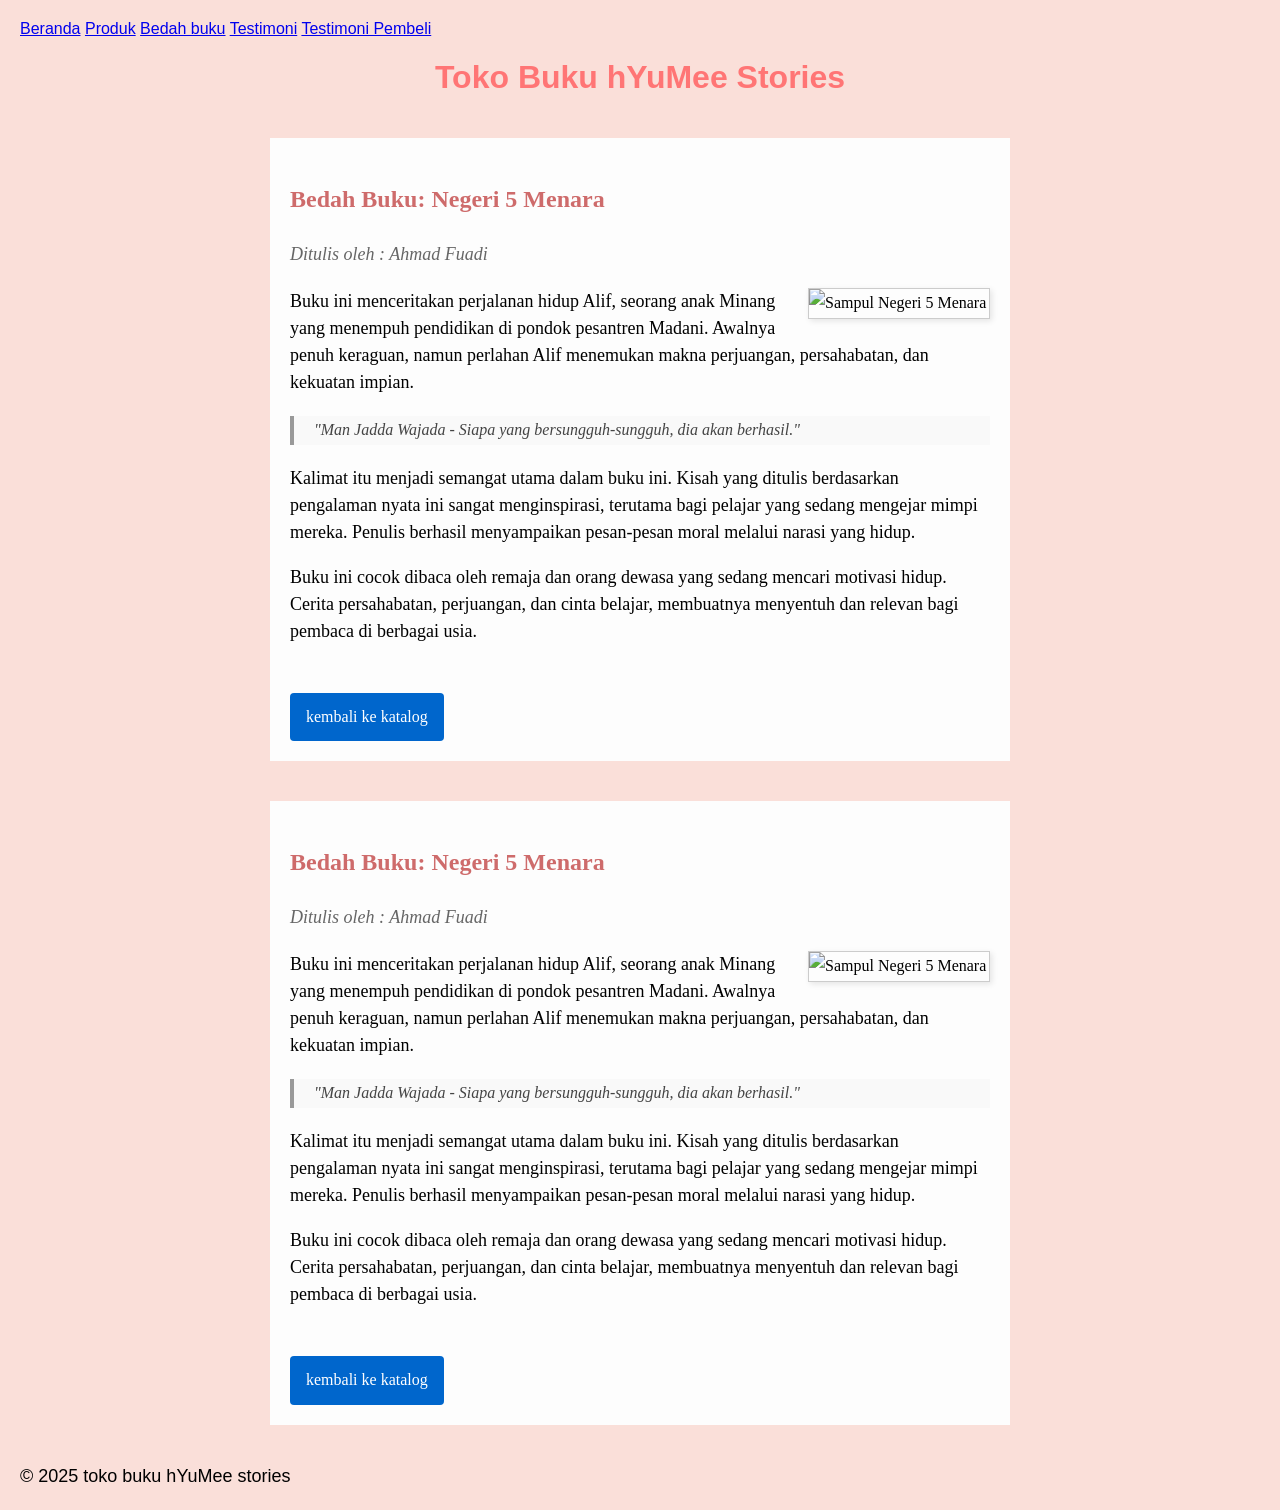
==== bedah-buku.html @ f47135f9 "Add files via upload" ====
<!DOCTYPE html>
<html lang="id">
<head>
<meta charset="UTF-8">
<meta name="viewport" content="width=device-width, initial-scale=1.0">
<title>Profil Usaha Buku</title>
<link rel="stylesheet" href="style.css" />
</head>
<body>
    <nav> 
        <a href="index.html"> Beranda</a>
        <a href="produk.html"> Produk</a>
        <a href="bedah-buku.html">Bedah buku</a>
        <a href="testimoni.html">Testimoni</a>
        <a href="tampil-testimoni.html"> Testimoni Pembeli</a>
    </nav>
    <h1> Toko Buku hYuMee Stories</h1>
    <section class="daftar-produk">
    <main class="artikel">
        <h2> Bedah Buku: Negeri 5 Menara</h2>
        <p class="penulis"> Ditulis oleh : Ahmad Fuadi</p>
        <img src="images/9789792248616_negeri-5-menara-_cu-cover-baru_.avif" alt="Sampul Negeri 5 Menara" class="sampul">
        <p>
            Buku ini menceritakan perjalanan hidup Alif, seorang anak Minang yang menempuh pendidikan di pondok pesantren Madani. 
            Awalnya penuh keraguan, namun perlahan Alif menemukan makna perjuangan, persahabatan, dan kekuatan impian.
        </p>
        <blockquote>

            "Man Jadda Wajada - Siapa yang bersungguh-sungguh, dia akan berhasil." 
        </blockquote>

        <p> 
            Kalimat itu menjadi semangat utama dalam buku ini. Kisah yang ditulis berdasarkan pengalaman nyata ini sangat menginspirasi,  terutama bagi pelajar yang sedang mengejar mimpi mereka. Penulis berhasil menyampaikan pesan-pesan moral melalui narasi yang hidup.
        </p>

        <p> 
            Buku ini cocok dibaca oleh remaja dan orang dewasa yang sedang mencari motivasi hidup. Cerita persahabatan, perjuangan, dan cinta belajar, membuatnya menyentuh dan relevan bagi pembaca di berbagai usia.
        </p>
        <a href="produk.html" class="btn-kembali"> kembali ke katalog</a>
    </main>
    </section>

    <section class="daftar-produk">
        <main class="artikel">
        <h2> Bedah Buku: Negeri 5 Menara</h2>
        <p class="penulis"> Ditulis oleh : Ahmad Fuadi</p>
        <img src="images/9789792248616_negeri-5-menara-_cu-cover-baru_.avif" alt="Sampul Negeri 5 Menara" class="sampul">
        <p>
            Buku ini menceritakan perjalanan hidup Alif, seorang anak Minang yang menempuh pendidikan di pondok pesantren Madani. 
            Awalnya penuh keraguan, namun perlahan Alif menemukan makna perjuangan, persahabatan, dan kekuatan impian.
        </p>
        <blockquote>

            "Man Jadda Wajada - Siapa yang bersungguh-sungguh, dia akan berhasil." 
        </blockquote>

        <p> 
            Kalimat itu menjadi semangat utama dalam buku ini. Kisah yang ditulis berdasarkan pengalaman nyata ini sangat menginspirasi,  terutama bagi pelajar yang sedang mengejar mimpi mereka. Penulis berhasil menyampaikan pesan-pesan moral melalui narasi yang hidup.
        </p>

        <p> 
            Buku ini cocok dibaca oleh remaja dan orang dewasa yang sedang mencari motivasi hidup. Cerita persahabatan, perjuangan, dan cinta belajar, membuatnya menyentuh dan relevan bagi pembaca di berbagai usia.
        </p>
        <a href="produk.html" class="btn-kembali"> kembali ke katalog</a>
    </main>
    </section>

    <footer> 
        <p>&copy; 2025 toko buku hYuMee stories</p>
    </footer>


    </body>
    </html>
---- style.css ----
body {
    background-color: oklch(92.411% 0.03101 32.397);
    font-family: arial, sans-serif;
    color: #000000;
    margin:20px;
}

h1 {
    color:#ff7575;
    text-align:center;
}

h2 { 
    color: rgb(206, 107, 107);
    text-align: left;
}

p { 
    font-size: 18px;
    text-align: left;
    line-height: 1.5;
}

.daftar-produk {
    display: flex;
    grid-template-columns: repeat(auto-fit,minmax(250px, 1fr));
    gap: 20px;
    padding: 20px;
}

.produk {
    background-color:#fff;
    border: 1px solid #ddd;
    padding: 15px;
    border-radius: 10px;
    text-align: center;
    box-shadow: 0 2px 6px rgba(0, 0, 0, 0.1);
}

.produk img {
    width: 150px;
    height: auto;
    border-radius: 5px;
    margin-bottom: 10px;
}

 .produk h2 {
    font-size: 20px;
    color: #2c3e50; 
 }

 .produk h3 {
    font-size: 16px;
    color: #2c3e50;
 }

 .harga {
    font-weight: bold;
    color: #27ae60;
 }

 .deskripsi {
    font-size: 14px;
    color: #555;
 }
 .artikel {
    max-width: 700px;
    margin: auto;
    padding: 20px;
    background-color: #fdfdfd;
    font-family: 'georgia' , serif;

    line-height: 1.8;
 }

 .artikel .penulis {
    font-style: italic;
    color: #666;
    margin-bottom: 20px;
 }

  .artikel .sampul {
    width:180px;
    float: right;
    margin: 0 0 20px 20px; 
    border: 1px solid #ccc;
    box-shadow: 2px 2px 6px rgba(0,0,0,0.1);
  }

  .artikel blockquote {
    font-style: italic;
    padding-left: 20px;
    margin: 20px 0;
    border-left: 4px solid #999;
    color: #444;
    background-color: #f9f9f9;
  }
.btn-kembali {
    display: inline-block;
    margin-top: 30px;
    padding: 10px 16px;
    background-color: #0066cc;
    color: white;
    text-decoration: none;
    border-radius: 4px;
}

.btn-kembali:hover {
    background-color: #004d99;
}

.formulir {
    max-width: 600px;
    margin: auto;
    padding: 20px;
    background-color: #fafafa;
    border-radius: 10px;
    box-shadow: 0 0 10px rgba(0,0,0,0.1);
}

form label {
    display: block;
    margin-top: 10px;
    font-weight: bold;
}

form input, form select, form textarea {
    width: 100%;
    padding: 8px;
    margin-top: 5px;
    margin-bottom: 15px;
    border-radius: 5px;
    border: 1px solid #ccc;
}

form button {
    background-color: #3498db;
    color: white;
    padding: 10px 15px;
    border: none;
    border-radius: 5px;
    cursor: pointer;
}

form button:hover {
    background-color: #2980b9;
}
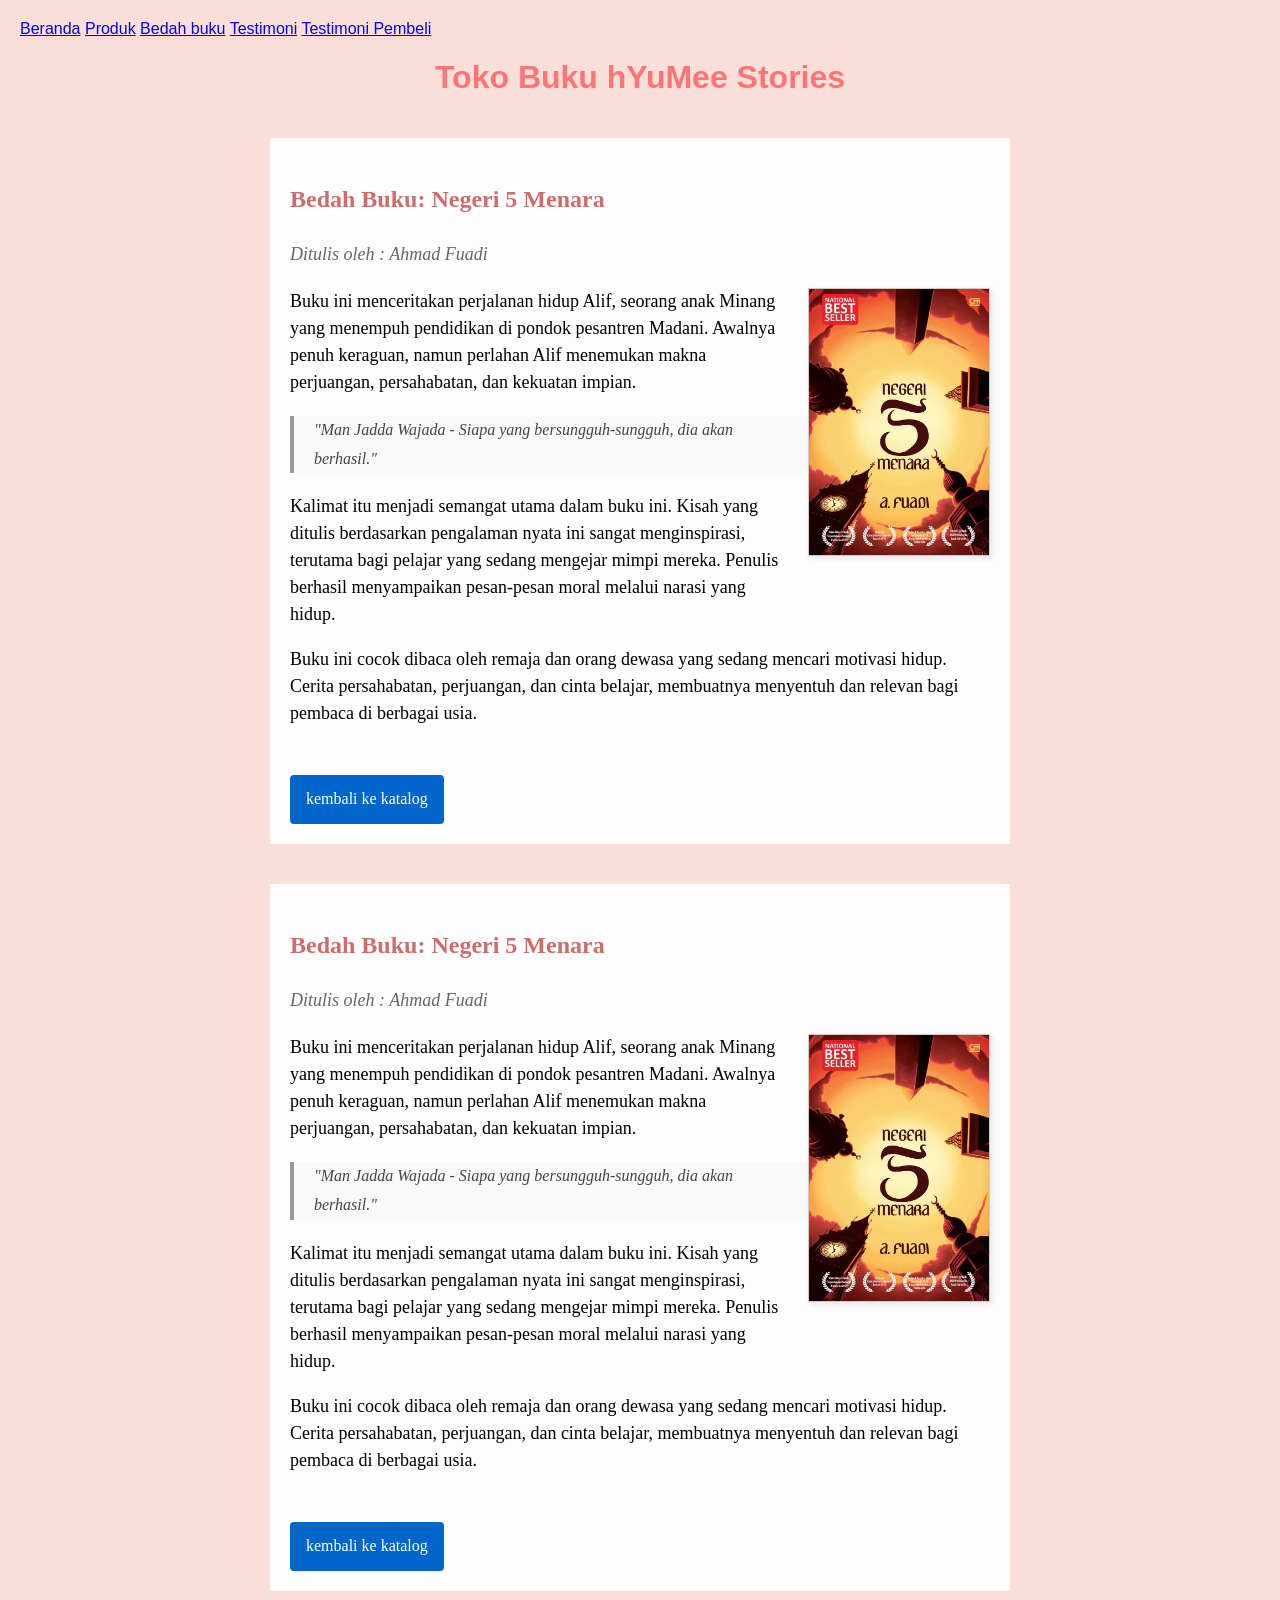
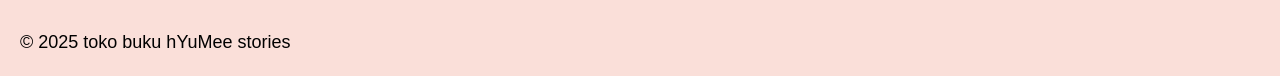
==== commit 07c1ce7f: "Update bedah-buku.html" ====
--- a/bedah-buku.html
+++ b/bedah-buku.html
@@ -19,7 +19,7 @@
     <main class="artikel">
         <h2> Bedah Buku: Negeri 5 Menara</h2>
         <p class="penulis"> Ditulis oleh : Ahmad Fuadi</p>
-        <img src="images/9789792248616_negeri-5-menara-_cu-cover-baru_.avif" alt="Sampul Negeri 5 Menara" class="sampul">
+        <img src="9789792248616_negeri-5-menara-_cu-cover-baru_.avif" alt="Sampul Negeri 5 Menara" class="sampul">
         <p>
             Buku ini menceritakan perjalanan hidup Alif, seorang anak Minang yang menempuh pendidikan di pondok pesantren Madani. 
             Awalnya penuh keraguan, namun perlahan Alif menemukan makna perjuangan, persahabatan, dan kekuatan impian.
@@ -44,7 +44,7 @@
         <main class="artikel">
         <h2> Bedah Buku: Negeri 5 Menara</h2>
         <p class="penulis"> Ditulis oleh : Ahmad Fuadi</p>
-        <img src="images/9789792248616_negeri-5-menara-_cu-cover-baru_.avif" alt="Sampul Negeri 5 Menara" class="sampul">
+        <img src="9789792248616_negeri-5-menara-_cu-cover-baru_.avif" alt="Sampul Negeri 5 Menara" class="sampul">
         <p>
             Buku ini menceritakan perjalanan hidup Alif, seorang anak Minang yang menempuh pendidikan di pondok pesantren Madani. 
             Awalnya penuh keraguan, namun perlahan Alif menemukan makna perjuangan, persahabatan, dan kekuatan impian.
@@ -71,4 +71,5 @@
 
 
     </body>
-    </html>+
+    </html>
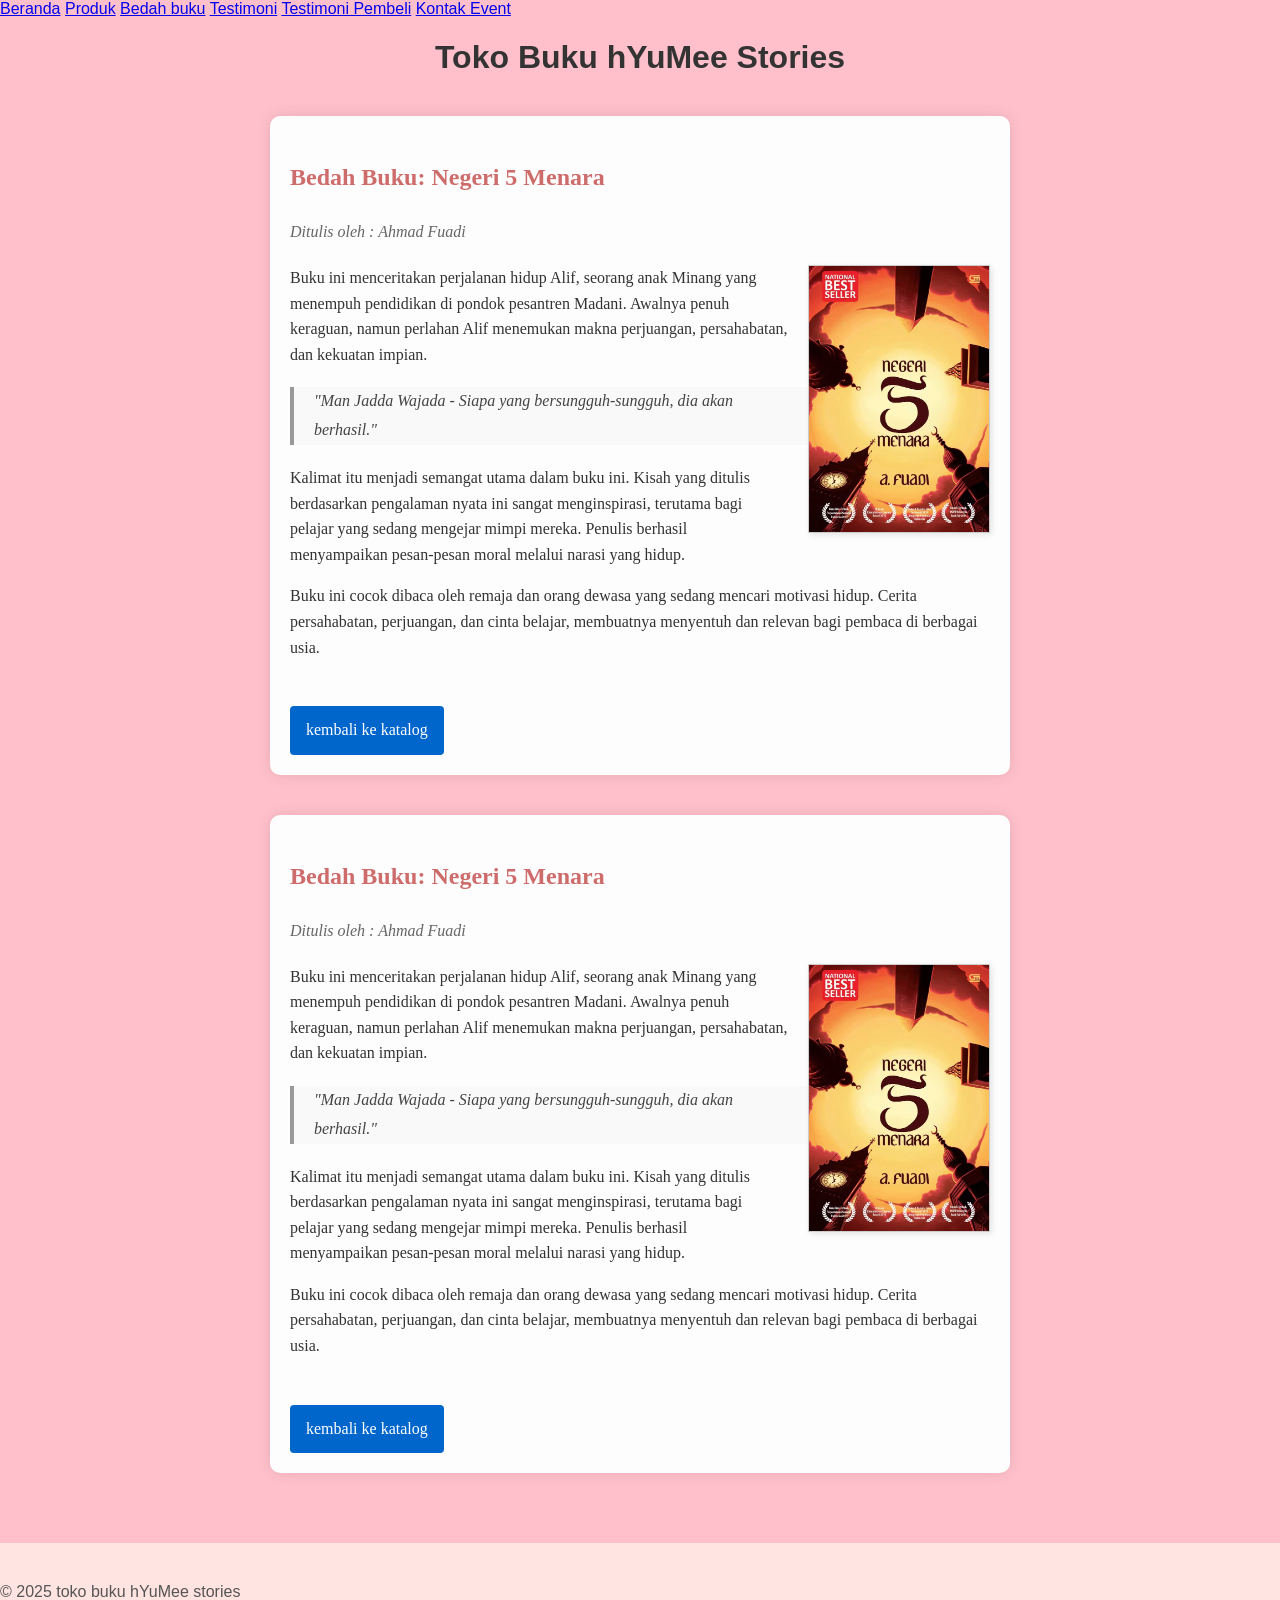
==== commit c8714362: "Update bedah-buku.html" ====
--- a/bedah-buku.html
+++ b/bedah-buku.html
@@ -13,6 +13,8 @@
         <a href="bedah-buku.html">Bedah buku</a>
         <a href="testimoni.html">Testimoni</a>
         <a href="tampil-testimoni.html"> Testimoni Pembeli</a>
+        <a href="kontak.html"> Kontak </a>
+        <a href="event.html"> Event </a>
     </nav>
     <h1> Toko Buku hYuMee Stories</h1>
     <section class="daftar-produk">
@@ -73,3 +75,4 @@
     </body>
 
     </html>
+
--- a/style.css
+++ b/style.css
@@ -144,4 +144,98 @@
 
 form button:hover {
     background-color: #2980b9;
-}+
+}
+/* style.css */
+
+body {
+  font-family: Arial, sans-serif;
+  margin: 0;
+  padding: 0;
+  background-color: #ffc0cb;
+  color: #333;
+}
+
+header {
+  background-color: #ff69b4; 
+  color: white;
+  padding: 20px 0;
+  text-align: center;
+}
+
+main {
+  max-width: 800px;
+  margin: 40px auto;
+  background-color: white;
+  padding: 30px;
+  border-radius: 10px;
+  box-shadow: 0 0 15px rgba(0,0,0,0.1);
+}
+
+h1 {
+  text-align: center;
+  margin-bottom: 20px;
+  color: #333;
+}
+
+p {
+  font-size: 16px;
+  line-height: 1.6;
+}
+
+.kontak-item {
+  margin: 15px 0;
+  display: flex;
+  align-items: center;
+  gap: 10px;
+}
+
+.kontak-item span {
+  font-weight: bold;
+  width: 120px;
+  display: inline-block;
+}
+
+.kontak-link {
+  color: #ff1493; /* link pink */
+  text-decoration: none;
+  transition: color 0.3s;
+}
+
+.kontak-link:hover {
+  color: #c71585; 
+}
+
+footer {
+  text-align: center;
+  margin-top: 50px;
+  padding: 20px 0;
+  background-color: #ffe4e1;
+  color: #555;
+  font-size: 14px;
+}
+.event-item {
+  background-color: white;
+  padding: 20px;
+  margin: 20px 0;
+  border-radius: 10px;
+  box-shadow: 0 0 10px rgba(0,0,0,0.1);
+}
+
+.event-item h2 {
+  color: #d6336c; 
+  margin-bottom: 10px;
+}
+
+.event-item .tanggal {
+  font-weight: bold;
+  color: #ff69b4;
+  margin-bottom: 10px;
+}
+
+.event-item .deskripsi {
+  font-size: 15px;
+  line-height: 1.5;
+  color: #333;
+}
+
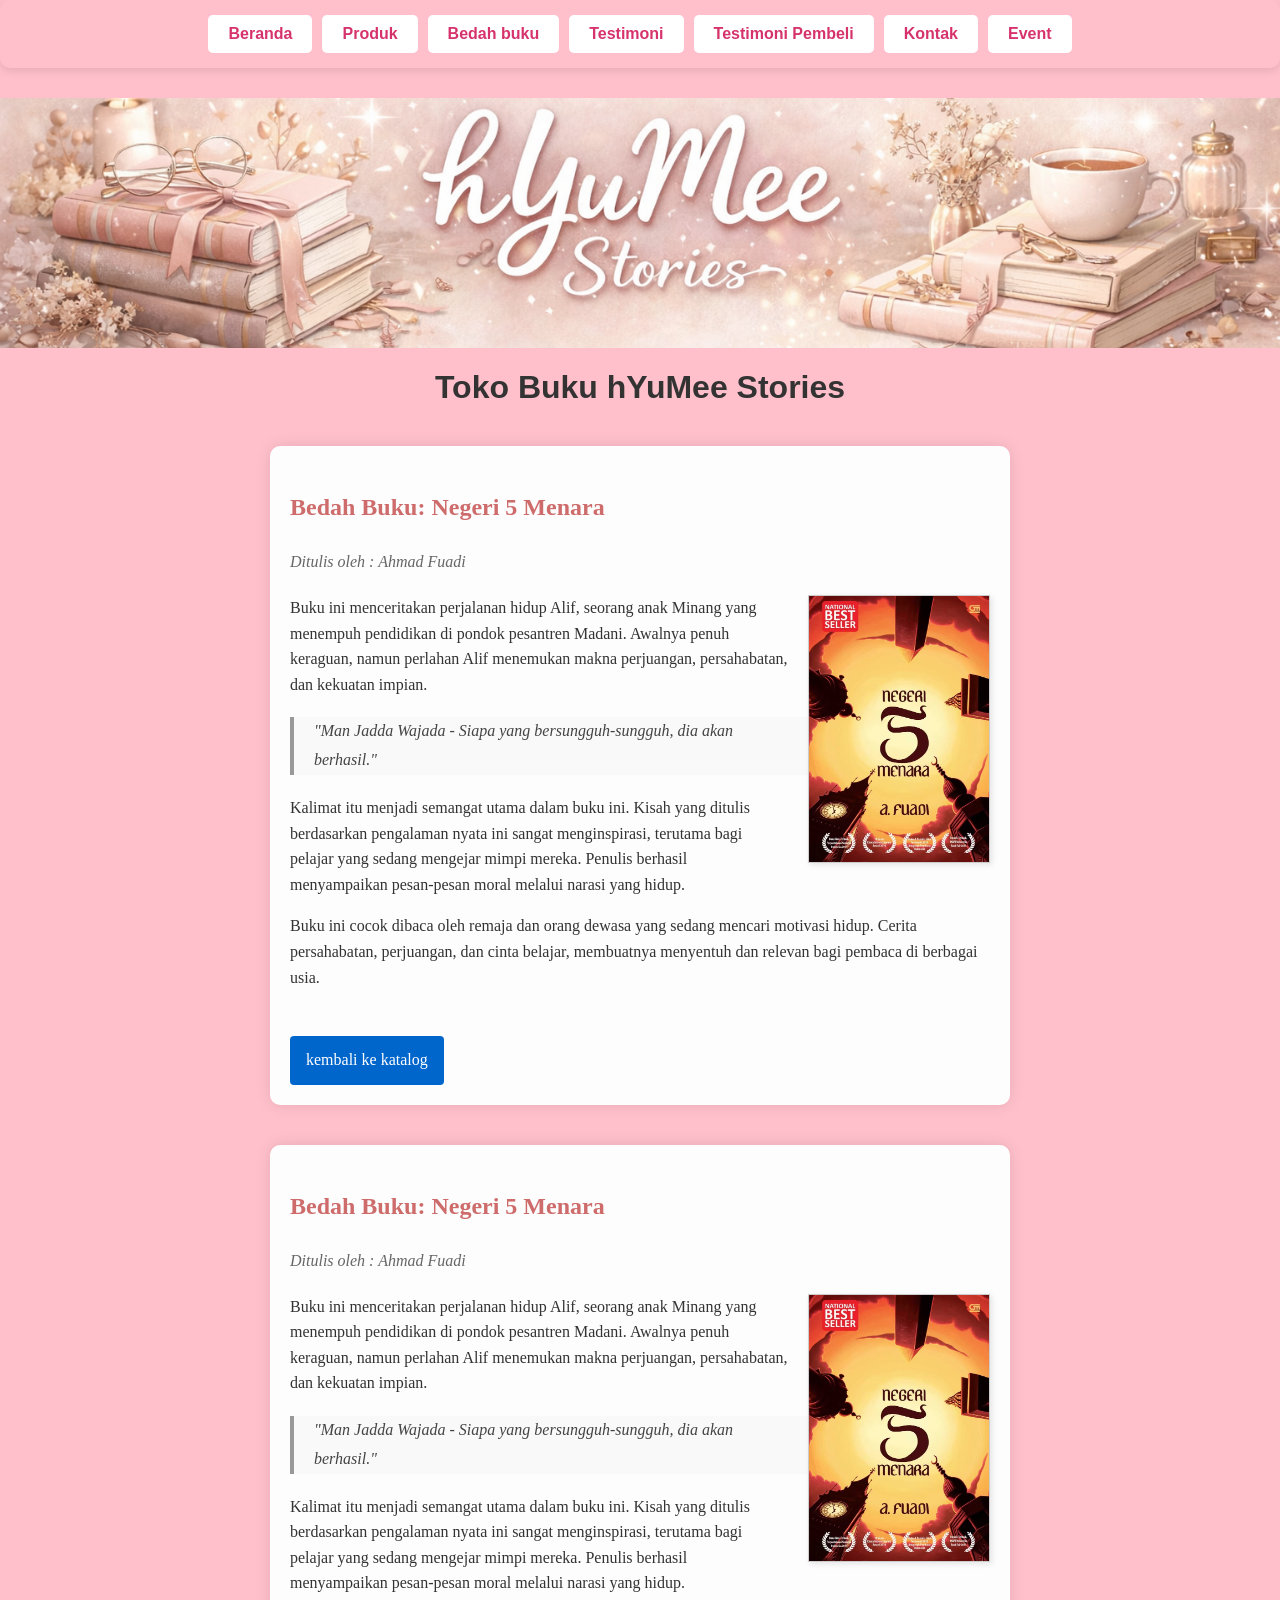
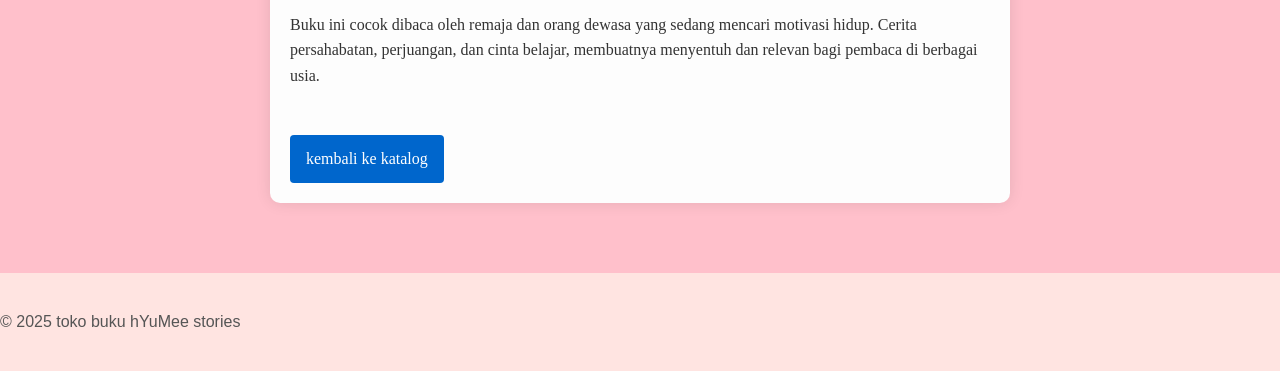
==== commit 2c5fefde: "Update bedah-buku.html" ====
--- a/bedah-buku.html
+++ b/bedah-buku.html
@@ -16,6 +16,9 @@
         <a href="kontak.html"> Kontak </a>
         <a href="event.html"> Event </a>
     </nav>
+    <header>
+         <img src="Untitled design(1).png">
+    </header>
     <h1> Toko Buku hYuMee Stories</h1>
     <section class="daftar-produk">
     <main class="artikel">
@@ -76,3 +79,4 @@
 
     </html>
 
+
--- a/style.css
+++ b/style.css
@@ -146,7 +146,6 @@
     background-color: #2980b9;
 
 }
-/* style.css */
 
 body {
   font-family: Arial, sans-serif;
@@ -156,12 +155,6 @@
   color: #333;
 }
 
-header {
-  background-color: #ff69b4; 
-  color: white;
-  padding: 20px 0;
-  text-align: center;
-}
 
 main {
   max-width: 800px;
@@ -239,3 +232,54 @@
   color: #333;
 }
 
+nav {
+  display: flex;                
+  justify-content: center;     
+  flex-wrap: wrap;             
+  gap: 10px;                  
+  background-color: #ffc0cb;    
+  padding: 15px;
+  border-radius: 10px;
+  box-shadow: 0 3px 10px rgba(0,0,0,0.1);
+  margin-bottom: 30px;         
+}
+
+nav a {
+  display: inline-block;        
+  padding: 10px 20px;           
+  background-color: white;      
+  color: #d6336c;               
+  text-decoration: none;
+  border-radius: 5px;          
+  font-weight: bold;
+  transition: 0.3s;
+}
+
+nav a:hover {
+  background-color: #d6336c;    
+  color: white;             
+}
+
+header{
+  width: 100%;
+  height: 250px;
+  overflow: hidden;
+}
+
+header img{
+  width: 100%;
+  height: 100%;
+  object-fit: cover;
+
+    nav{
+  border: 3px solid red;
+}
+
+header{
+  border: 3px solid blue;
+}
+  display: block;
+}
+
+
+
